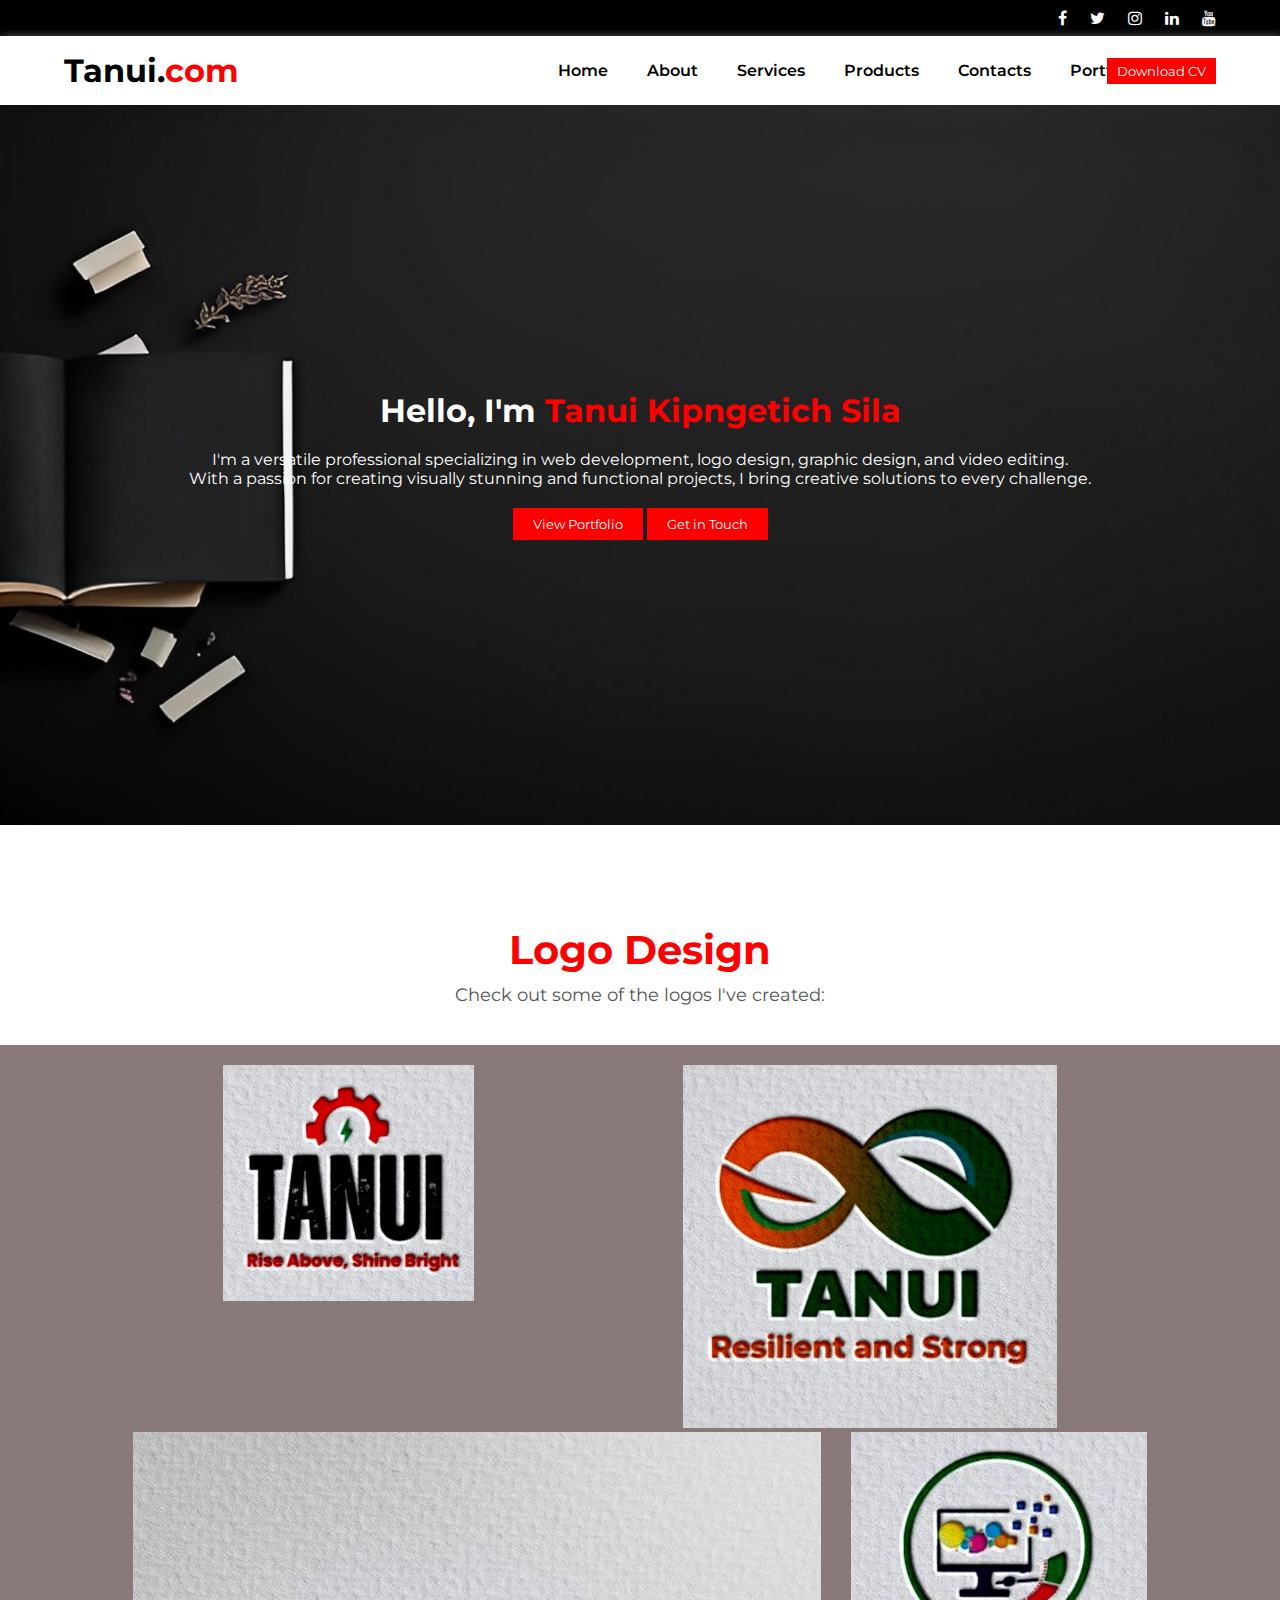
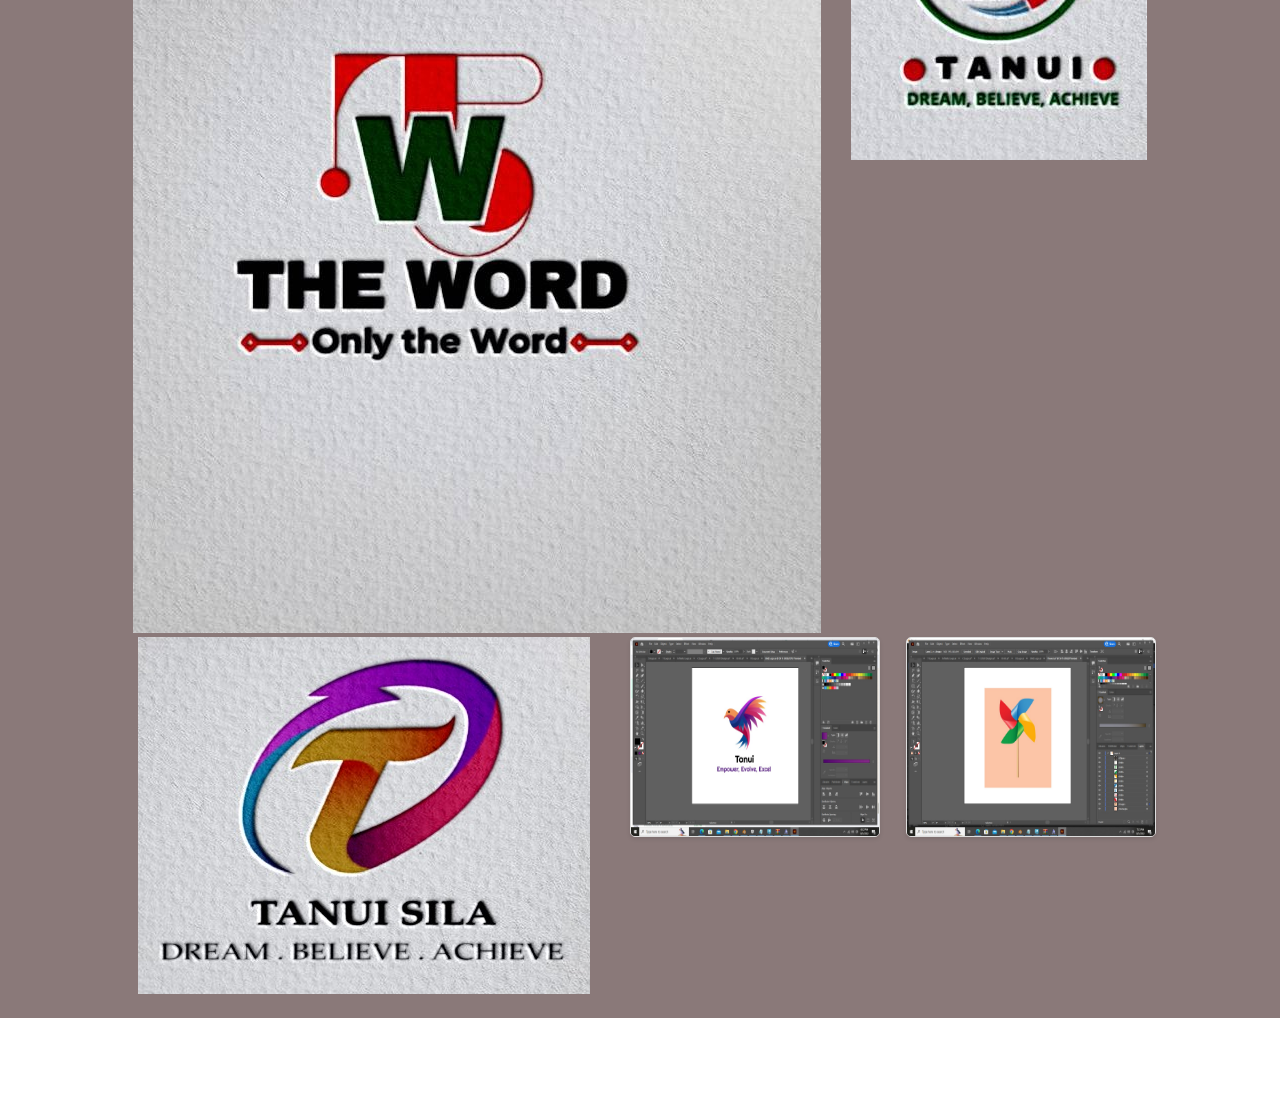
==== my_work/porfolio.html @ 12ee7e98 "Twelvth Commit" ====
<!DOCTYPE html>
<html lang="en">
<head>
    <meta charset="UTF-8">
    <meta name="viewport" content="width=device-width, initial-scale=1.0">
    <link rel="stylesheet" href="https://cdnjs.cloudflare.com/ajax/libs/font-awesome/4.7.0/css/font-awesome.min.css">
    <!-- <link href="https://cdn.jsdelivr.net/npm/bootstrap@5.3.1/dist/css/bootstrap.min.css" rel="stylesheet" integrity="sha384-4bw+/aepP/YC94hEpVNVgiZdgIC5+VKNBQNGCHeKRQN+PtmoHDEXuppvnDJzQIu9" crossorigin="anonymous"> -->
    <link rel="stylesheet" href="porfolio.css">
    <title>Portfolio</title>
</head>
<body>

    <!-- ##############################################
    HEADER SECTION
    ################################################## -->
    <header>
        <i class="fa fa-facebook" aria-hidden="true"></i>
        <i class="fa fa-twitter" aria-hidden="true"></i>
        <i class="fa fa-instagram" aria-hidden="true"></i>
        <i class="fa fa-linkedin" aria-hidden="true"></i>
        <i class="fa fa-youtube" aria-hidden="true"></i>
    </header>

      <!-- ##############################################
    HEADER SECTION
    ################################################## -->
    <nav>
        <h1 class="logo">Tanui.<span>com</span></h1>

        <label for="nav-toggle">
            <i class="fa fa-bars" aria-hidden="true"></i>
        </label>
        <input type="checkbox" name="" id="nav-toggle">

        <ul class="nav-links">
            <a href="#home">
                <li>Home</li>
            </a>
            <a href="#about">
                <li>About</li>
            </a>

            <a href="#services">
                <li>Services</li>
            </a>

            <a href="#products">
                <li>Products</li>
            </a>

            <a href="#contacts">
                <li>Contacts</li>
            </a>

            <a href="#contacts">
                <li>Portfolio</li>
            </a>
       </ul>

       <button class="btn_nav">Download CV</button>
    </nav>

    <!-- ##############################################
    HERO SECTION
    ################################################## -->
    <section class="hero">
         <h1>Hello, I'm <span>Tanui Kipngetich Sila</span></h1>
         <p>I'm a versatile professional specializing in web development, logo design, graphic design, and video editing.</p>
         <p>With a passion for creating visually stunning and functional projects, I bring creative solutions to every challenge.</p>
         <div class="cta-buttons">
             <a href="#portfolio" class="cta-button">
                <button>View Portfolio</button>
            </a> 
             <a href="#contact" class="cta-button"><button>Get in Touch</button></a>
         </div>
    </section>

    <!-- ##############################################
    SERVICES SECTION
    ################################################## -->
    <section class="logo-section">
        <div class="section-header">
            <h2>Logo Design</h2>
            <p>Check out some of the logos I've created:</p>
        </div>
        <div class="logo-grid">
            <div class="logo-item">
                <img src="images/My logos/WhatsApp Image 2023-07-31 at 1.10.26 PM.jpeg" class="logo_1">
            </div>
            <div class="logo-item">
                <img src="images/My logos/WhatsApp Image 2023-07-31 at 1.10.36 PM.jpeg" class="logo_1">
            </div>
            <div class="logo-item">
                <img src="images/My logos/WhatsApp Image 2023-07-31 at 2.32.19 PM.jpeg" class="logo_1">
            </div> 
            <div class="logo-item">
                <img src="images/My logos/WhatsApp Image 2023-08-04 at 9.54.06 AM.jpeg" class="logo">
            </div>
            <div class="logo-item">
                <img src="images/My logos/WhatsApp Image 2023-08-05 at 3.22.14 PM.jpeg" class="logo">
            </div>
            <div class="logo_item">
                <img src="images/My logos/WhatsApp Image 2023-08-05 at 6.32.24 PM.jpeg" class="logos">
            </div>
            <div class="logo_item">
                <img src="images/My logos/WhatsApp Image 2023-08-05 at 7.23.21 PM.jpeg" class="logos">
            </div>
            <!-- Add more logo items as needed -->
        </div>
    </section>
    
</body>
</html>
---- my_work/porfolio.css ----
@import url('https://fonts.googleapis.com/css2?family=Alata&family=Montserrat:ital,wght@0,100;0,200;0,300;0,400;0,500;0,600;0,700;0,800;0,900;1,100;1,200;1,300;1,400;1,600;1,700;1,800;1,900&family=Poppins:ital,wght@0,100;0,400;0,500;0,600;0,700;0,800;0,900;1,100;1,400;1,500;1,600;1,700;1,800;1,900&family=Roboto:ital,wght@0,100;0,300;0,400;0,500;0,700;0,900;1,100;1,300;1,400;1,500;1,700;1,900&display=swap');

*{
    font-family: Montserrat;
    padding: 0px;
    margin: 0px;
    box-sizing: border-box;
}

body, html{
    overflow-x: hidden;
}

/* ###########################################################
HEADER
##############################################################*/

header{
    display: flex;
    justify-content: end;
    gap: 2%;
    padding: 10px 5%;
    background-color: black;
    color: white;
}

/* ###########################################################
NAVBAR
##############################################################*/

nav{
    display: flex;
    justify-content: space-between;
    padding: 15px 5%;
    box-shadow: 2px 2px 10px gray;
    align-items: center;
}
.logo{
    font-family: Montserrat;
}
span{
    color: red;
}
.nav-links{
    display: flex;
    list-style: none;
    gap: 10%;
}
.nav-links a{
    text-decoration: none;
    color: black;
    font-weight: 600;
}
.nav-links a:hover{
    color: red;
}
nav .btn_nav{
    background-color: red;
    padding: 5px 10px;
    border: none;
    color: white;
}
#nav-toggle{
    display: none;
}
.fa-bars{
    cursor: pointer;
    font-size: 2rem;
    display: none;
}
.fa-bars:hover{
   color: rgb(36, 33, 33);
 
}

/* Design for small/Mobile devices */

@media screen and (max-width : 768px){
    .fa-bars{
        display: inline;
    }
    input[type="checkbox"]:checked + .nav-links {
        display: flex;
        flex-direction: column;
        gap: 10%;
        top: 62px;
        list-style: none;
        position: absolute;
        background-color: rgb(255, 255, 255);
        box-shadow: 2px 2px 10px rgb(124, 122, 122);
        max-width: 768px;
        width: 100%;
        margin-left: 0px;
        left: 0px;
        top: 95px;
        z-index: 0;
    }
    .nav-links{
        display: none;
     }
 
    .nav-links a{
        padding: 5px 10px;
        color: rgb(51, 48, 48);
    }
    .nav-links a:hover{
       background-color: red;
       color: white;
    }
    .btn_nav{
        display: none;
    }
}


/* ###########################################################
NAVBAR
##############################################################*/
.hero{
    background-image: url(background.jpg);
    background-repeat: no-repeat;
    background-size: cover;
    height: 80vh;
    color: white;
    
    display: flex;
    align-items: center;
    justify-content: center;
    flex-direction: column;
    /* padding:6%; */
    text-align: center;
}

.hero h1{
    margin: 20px 0px;
}
.cta-buttons{
    margin: 20px 0px;
}
.cta-button button{
    background-color: red;
    padding: 8px 20px;
    color: white;
    border: none;
}
.cta-button button:hover{
    background-color: brown;
}

.logo-section {
    text-align: center;
    padding: 100px 0;
}

.section-header {
    margin-bottom: 40px;
}


/* ###########################################################
SECTION HEADERS
##############################################################*/
.section-header h2 {
    font-size: 2.5rem;
    margin-bottom: 10px;
    color: red;
}

.section-header p {
    font-size: 1.1rem;
    color: #555;
}



/* ###########################################################
LOGO
##############################################################*/
.logo-grid {
    display: flex;
    /* grid-template-columns: repeat(auto-fit, minmax(200px, 1fr)); */
    gap:2%;
    flex-wrap: wrap;
    width: 100%;
    justify-content: space-around;
    padding: 20px 10%;
    background-color: #8a7979;
}
.logo_item{
    width: 23%;
}
/* .logo_1{
    width: 100%;
    height: 100px;
    border: 1px solid #ddd;
    border-radius: 5px;
    box-shadow: 0 2px 4px rgba(0, 0, 0, 0.1);
} */
.logos {
    width: 250px;
    height: 200px;
    border: 1px solid #ddd;
    border-radius: 5px;
    box-shadow: 0 2px 4px rgba(0, 0, 0, 0.1);
}
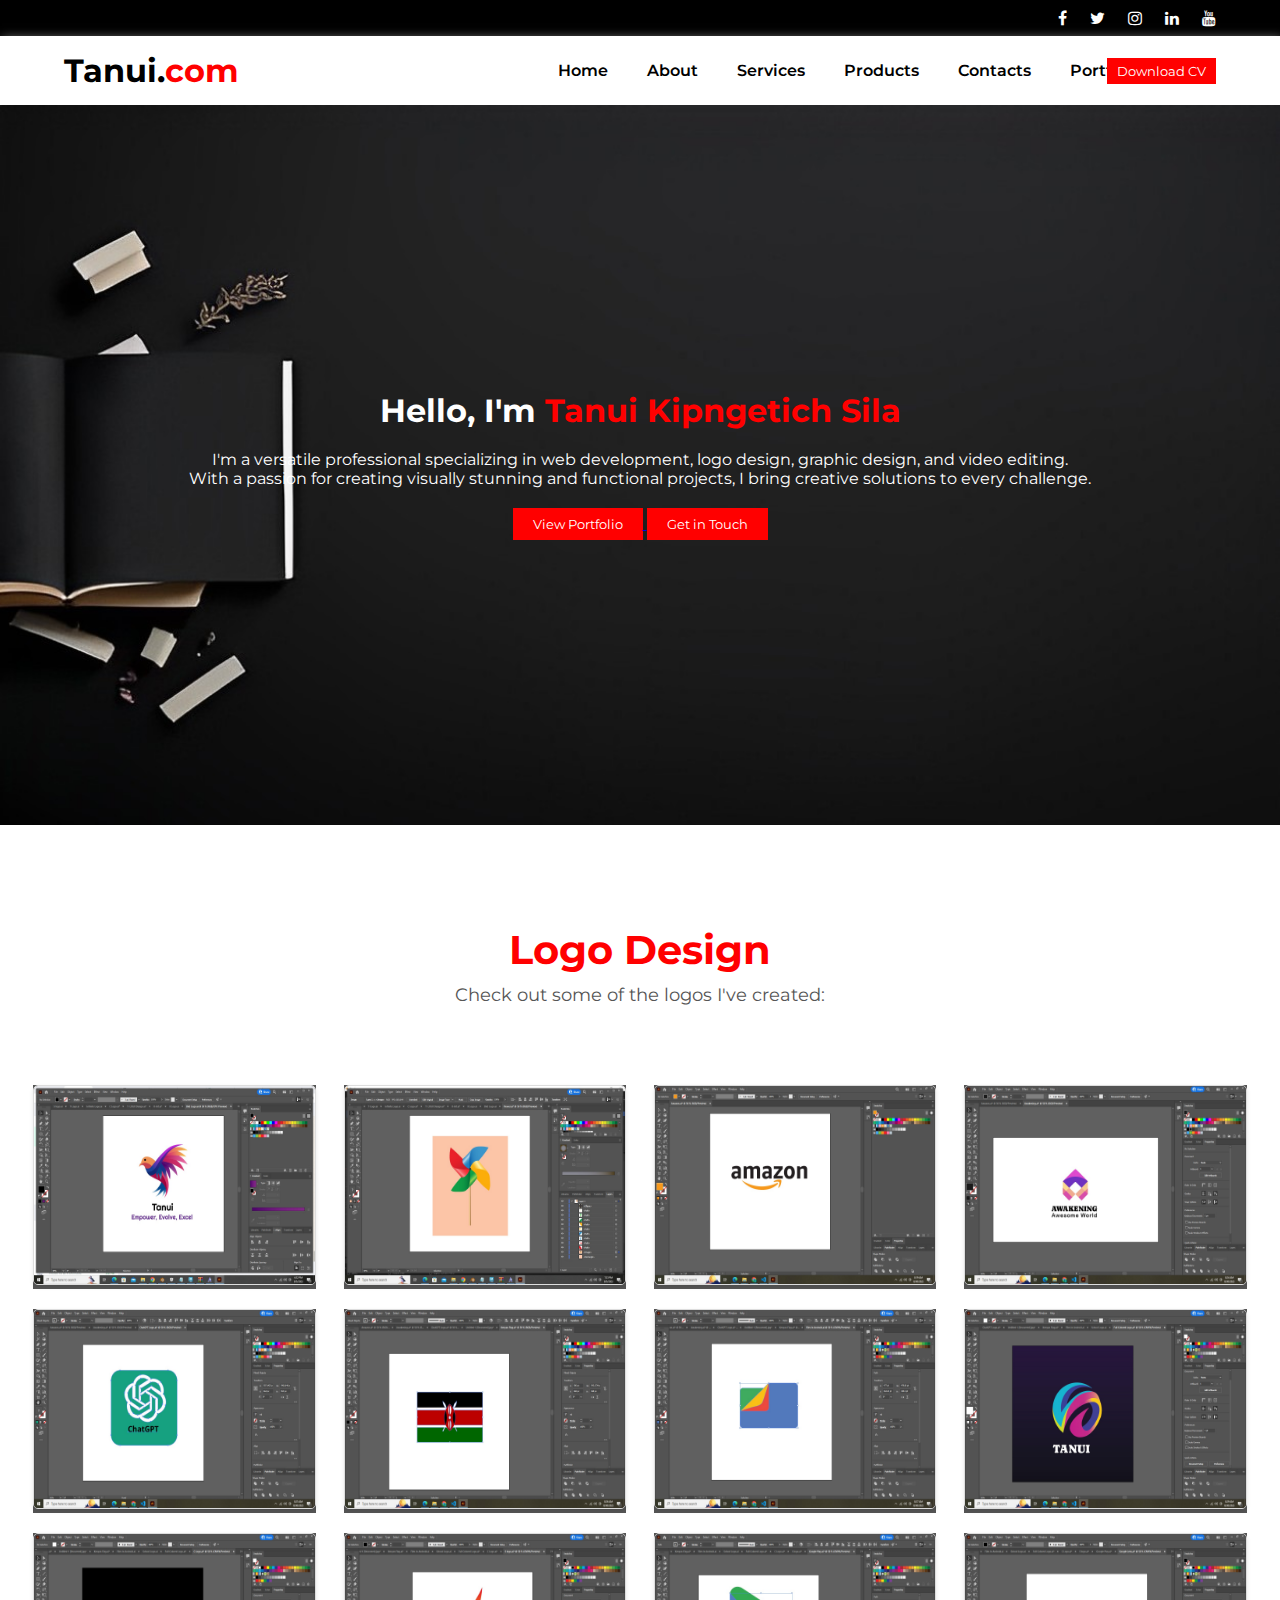
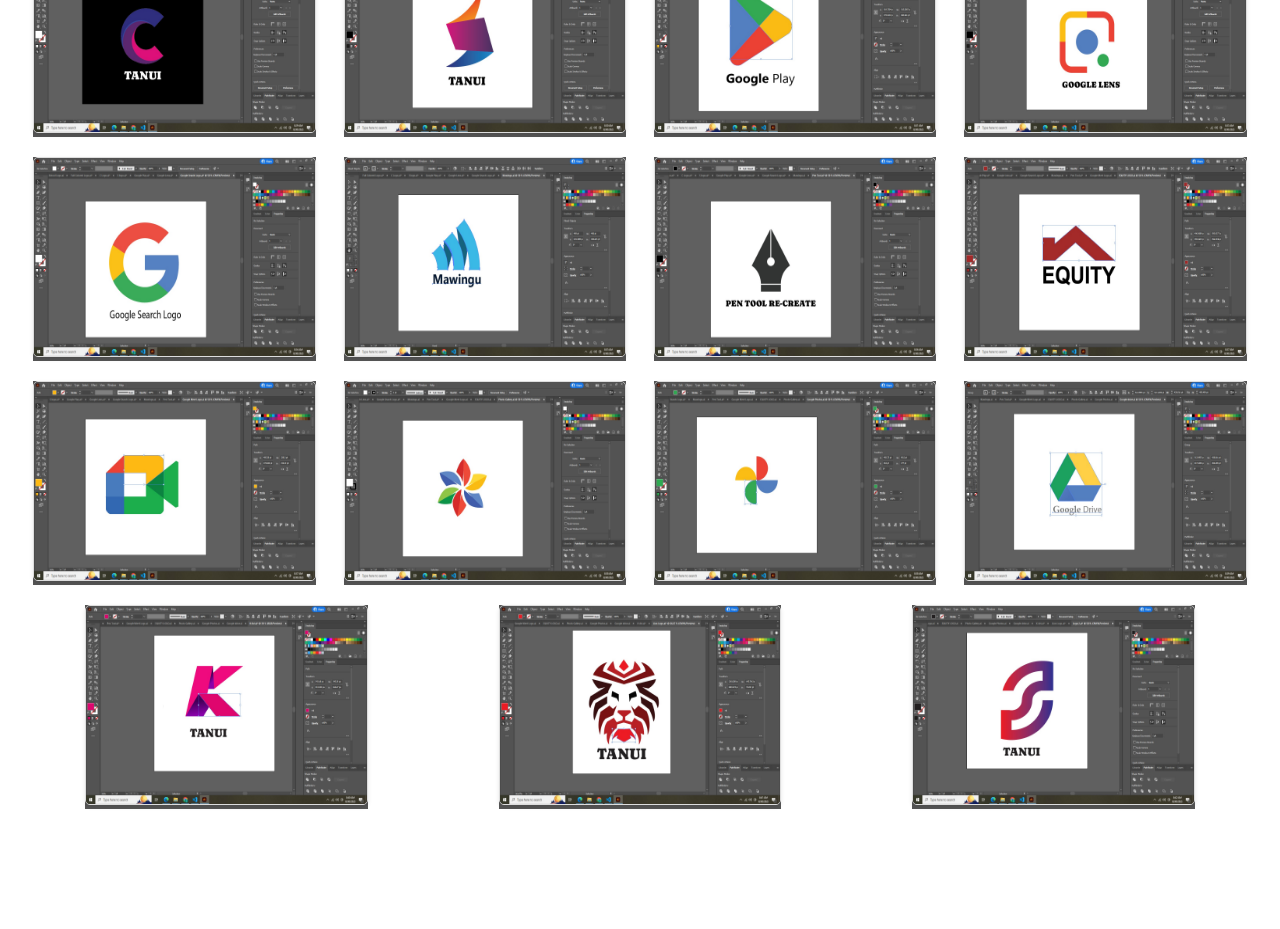
==== commit 01d2d0d6: "Thirtenth commit" ====
--- a/my_work/porfolio.html
+++ b/my_work/porfolio.html
@@ -84,7 +84,7 @@
             <p>Check out some of the logos I've created:</p>
         </div>
         <div class="logo-grid">
-            <div class="logo-item">
+            <!-- <div class="logo-item">
                 <img src="images/My logos/WhatsApp Image 2023-07-31 at 1.10.26 PM.jpeg" class="logo_1">
             </div>
             <div class="logo-item">
@@ -92,20 +92,85 @@
             </div>
             <div class="logo-item">
                 <img src="images/My logos/WhatsApp Image 2023-07-31 at 2.32.19 PM.jpeg" class="logo_1">
-            </div> 
-            <div class="logo-item">
-                <img src="images/My logos/WhatsApp Image 2023-08-04 at 9.54.06 AM.jpeg" class="logo">
-            </div>
-            <div class="logo-item">
-                <img src="images/My logos/WhatsApp Image 2023-08-05 at 3.22.14 PM.jpeg" class="logo">
-            </div>
+            </div>  -->
+            <!-- <div class="logo-item">
+                <img src="images/My logos/WhatsApp Image 2023-08-04 at 9.54.06 AM.jpeg" class="logos">
+            </div> -->
+            <!-- <div class="logo-item">
+                <img src="images/My logos/WhatsApp Image 2023-08-05 at 3.22.14 PM.jpeg" class="logos">
+            </div> -->
             <div class="logo_item">
                 <img src="images/My logos/WhatsApp Image 2023-08-05 at 6.32.24 PM.jpeg" class="logos">
             </div>
             <div class="logo_item">
                 <img src="images/My logos/WhatsApp Image 2023-08-05 at 7.23.21 PM.jpeg" class="logos">
             </div>
-            <!-- Add more logo items as needed -->
+            <div class="logo_item">
+                <img src="images/My logos/WhatsApp Image 2023-08-30 at 8.20.00 AM.jpeg" class="logos">
+            </div>
+            <div class="logo_item">
+                <img src="images/My logos/WhatsApp Image 2023-08-30 at 8.24.45 AM.jpeg" class="logos">
+            </div>
+            <div class="logo_item">
+                <img src="images/My logos/WhatsApp Image 2023-08-30 at 8.25.29 AM.jpeg" class="logos">
+            </div>
+            <div class="logo_item">
+                <img src="images/My logos/WhatsApp Image 2023-08-30 at 8.26.50 AM.jpeg" class="logos">
+            </div>
+            <div class="logo_item">
+                <img src="images/My logos/WhatsApp Image 2023-08-30 at 8.27.26 AM.jpeg" class="logos">
+            </div>
+            <div class="logo_item">
+                <img src="images/My logos/WhatsApp Image 2023-08-30 at 8.29.20 AM.jpeg" class="logos">
+            </div>
+            <div class="logo_item">
+                <img src="images/My logos/WhatsApp Image 2023-08-30 at 8.30.00 AM.jpeg" class="logos">
+            </div>
+            <div class="logo_item">
+                <img src="images/My logos/WhatsApp Image 2023-08-30 at 8.30.51 AM.jpeg" class="logos">
+            </div>
+            <div class="logo_item">
+                <img src="images/My logos/WhatsApp Image 2023-08-30 at 8.31.48 AM.jpeg" class="logos">
+            </div>
+            <div class="logo_item">
+                <img src="images/My logos/WhatsApp Image 2023-08-30 at 8.33.43 AM.jpeg" class="logos">
+            </div>
+            <div class="logo_item">
+                <img src="images/My logos/WhatsApp Image 2023-08-30 at 8.34.25 AM.jpeg" class="logos">
+            </div>
+            <div class="logo_item">
+                <img src="images/My logos/WhatsApp Image 2023-08-30 at 8.35.32 AM.jpeg" class="logos">
+            </div>
+            <div class="logo_item">
+                <img src="images/My logos/WhatsApp Image 2023-08-30 at 8.36.39 AM.jpeg" class="logos">
+            </div>
+            <div class="logo_item">
+                <img src="images/My logos/WhatsApp Image 2023-08-30 at 8.37.55 AM.jpeg" class="logos">
+            </div>
+            <div class="logo_item">
+                <img src="images/My logos/WhatsApp Image 2023-08-30 at 8.37.21 AM.jpeg" class="logos">
+            </div>
+            <div class="logo_item">
+                <img src="images/My logos/WhatsApp Image 2023-08-30 at 8.38.36 AM.jpeg" class="logos">
+            </div>
+            <div class="logo_item">
+                <img src="images/My logos/WhatsApp Image 2023-08-30 at 8.38.59 AM.jpeg" class="logos">
+            </div>
+            <div class="logo_item">
+                <img src="images/My logos/WhatsApp Image 2023-08-30 at 8.39.23 AM.jpeg" class="logos">
+            </div>
+            <div class="logo_item">
+                <img src="images/My logos/WhatsApp Image 2023-08-30 at 8.40.55 AM.jpeg" class="logos">
+            </div>
+            <div class="logo_item">
+                <img src="images/My logos/WhatsApp Image 2023-08-30 at 8.41.55 AM.jpeg" class="logos">
+            </div>
+            <div class="logo_item">
+                <img src="images/My logos/WhatsApp Image 2023-08-30 at 8.42.30 AM.jpeg" class="logos">
+            </div>
+            <!-- <div class="logo_item">
+                <img src="images/My logos/WhatsApp Image 2023-08-30 at 8.40.55 AM.jpeg" class="logos">
+            </div> -->
         </div>
     </section>
     
--- a/my_work/porfolio.css
+++ b/my_work/porfolio.css
@@ -179,27 +179,46 @@
 .logo-grid {
     display: flex;
     /* grid-template-columns: repeat(auto-fit, minmax(200px, 1fr)); */
-    gap:2%;
+    gap:1%;
     flex-wrap: wrap;
     width: 100%;
     justify-content: space-around;
-    padding: 20px 10%;
-    background-color: #8a7979;
+    padding: 20px 2%;
+    background-color: #ffffff;
 }
 .logo_item{
     width: 23%;
-}
-/* .logo_1{
+    background-color: #555;
+    margin-top: 20px;
+}
+.logos {
     width: 100%;
-    height: 100px;
-    border: 1px solid #ddd;
-    border-radius: 5px;
-    box-shadow: 0 2px 4px rgba(0, 0, 0, 0.1);
-} */
-.logos {
-    width: 250px;
     height: 200px;
     border: 1px solid #ddd;
     border-radius: 5px;
     box-shadow: 0 2px 4px rgba(0, 0, 0, 0.1);
 }
+@media screen and (max-width : 876px){
+    .logo-grid {
+        display: flex;
+        /* grid-template-columns: repeat(auto-fit, minmax(200px, 1fr)); */
+        gap:1%;
+        flex-wrap: wrap;
+        width: 100%;
+        justify-content: space-around;
+        padding: 20px 10%;
+        background-color: #ffffff;
+    }
+    .logo_item{
+        width: 100%;
+        background-color: #555;
+        margin-top: 40px;
+    }
+    .logos {
+        width: 100%;
+        height: 230px;
+        border: 1px solid #ddd;
+        border-radius: 5px;
+        box-shadow: 0 2px 4px rgba(0, 0, 0, 0.1);
+    }
+}